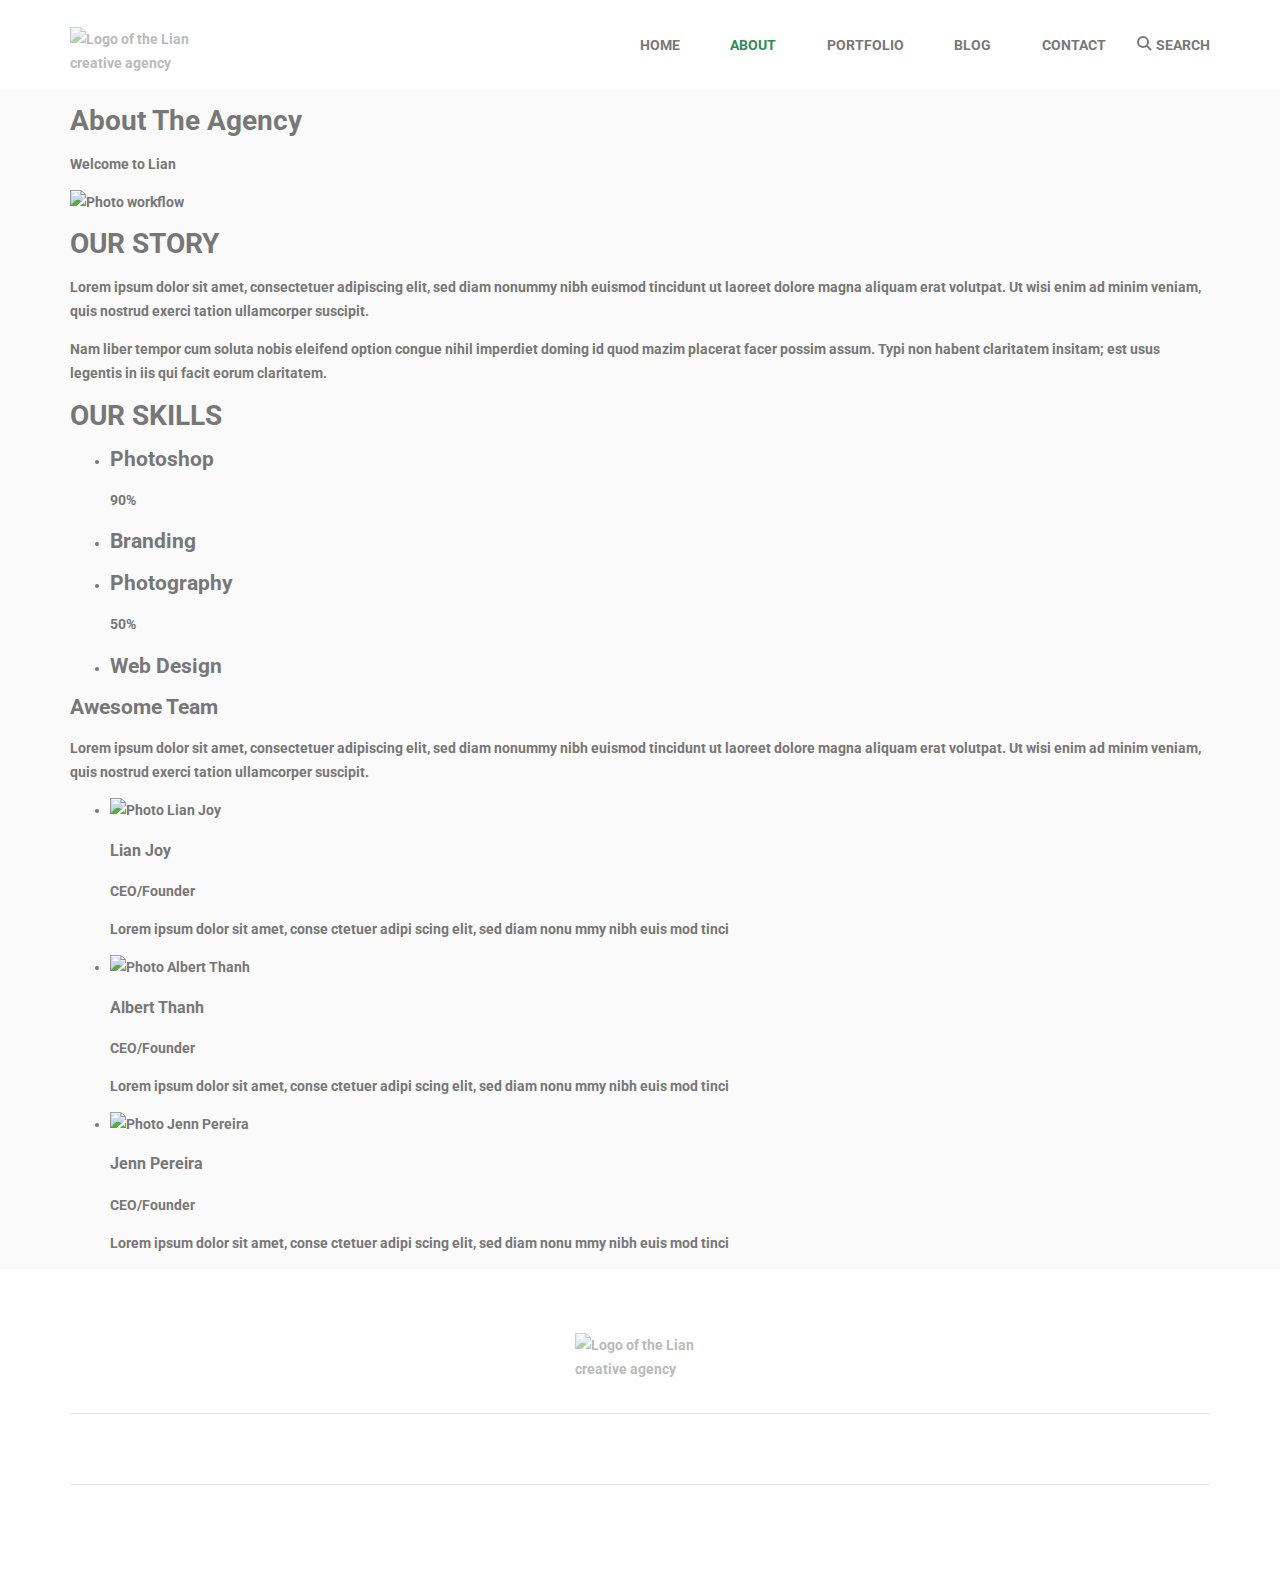
==== about.html @ 490265cd "Add page about.html" ====
<!DOCTYPE html>

<head lang="en">
    <meta charset="utf-8">
    <title>Lian creative agency</title>
    <link href="https://fonts.googleapis.com/css?family=Roboto:300,700&display=swap" rel="stylesheet">
    <link href="css/normalize.css" rel="stylesheet">
    <link href="css/style.css" rel="stylesheet">
</head>

<body>
    <header class="main-header">
        <div class="container">
            <nav class="main-navigation">
                <a class="main-navigation-logo">
                    <img src="img/logo.png" width="131" height="35" alt="Logo of the Lian creative agency">
                </a>
                <ul class="site-navigation">
                    <li><a href="index.html">HOME</a></li>
                    <li class="site-navigation-current"><a href="about.html">ABOUT</a></li>
                    <li><a href="#PORTFOLIO">PORTFOLIO</a></li>
                    <li><a href="#BLOG">BLOG</a></li>
                    <li><a href="#CONTACT">CONTACT</a></li>
                    <li class="search"><a href="#SEARCH">SEARCH</a></li>
                </ul>
            </nav>
        </div>
    </header>
    <section class="banner">
        <div class="container">
            <div class="banner-text">
                <h1>About The Agency</h1>
                <p>Welcome to Lian</p>
            </div>
        </div>
    </section>
    <main>
        <div class="container">
            <section class="information">
                <img src="img/Photo.jpg" width="531" height="600" alt="Photo workflow">
                <section class="story">
                    <h1>OUR STORY</h1>
                    <p>Lorem ipsum dolor sit amet, consectetuer adipiscing elit, sed diam nonummy nibh euismod tincidunt
                        ut laoreet dolore magna aliquam erat volutpat. Ut wisi enim ad minim veniam, quis nostrud exerci
                        tation ullamcorper suscipit.</p>
                    <p>Nam liber tempor cum soluta nobis eleifend option congue nihil imperdiet doming id quod mazim
                        placerat facer possim assum. Typi non habent claritatem insitam; est usus legentis in iis qui
                        facit eorum claritatem.</p>
                </section>
                <section class="skills">
                    <h1>OUR SKILLS</h1>
                    <ul class="skills-scale>">
                        <li class="skills-scale-item">
                            <h2>Photoshop</h2>
                            <div class="Photoshop-scale">
                                <div class="scale">
                                    <div class="bar"></div>
                                </div>
                                <div class="toggle"><span class="scale-value">90%</span></div>
                            </div>
                        </li>
                        <li class="skills-scale-item">
                            <h2>Branding</h2>
                            <div class="Branding-scale">
                                <div class="scale">
                                    <div class="bar"></div>
                                </div>
                                <div class="toggle"><span class="scale-value"></span></div>
                            </div>
                        </li>
                        <li class="skills-scale-item">
                            <h2>Photography</h2>
                            <div class="Photography-scale">
                                <div class="scale">
                                    <div class="bar"></div>
                                </div>
                                <div class="toggle"><span class="scale-value">50%</span></div>
                            </div>
                        </li>
                        <li class="skills-scale-item">
                            <h2>Web Design</h2>
                            <div class="Web-Design-scale">
                                <div class="scale">
                                    <div class="bar"></div>
                                </div>
                                <div class="toggle"><span class="scale-value"></span></div>
                            </div>
                        </li>
                    </ul>
                </section>
                <section class="team">
                    <h1 class="visually-hidden">OUR TEAM</h1>
                    <h2>Awesome Team</h2>
                    <p>Lorem ipsum dolor sit amet, consectetuer adipiscing elit, sed diam nonummy nibh euismod tincidunt
                        ut laoreet dolore magna aliquam erat volutpat. Ut wisi enim ad minim veniam, quis nostrud exerci
                        tation ullamcorper suscipit.</p>
                    <ul class="team-members-list">
                        <li class="team-member">
                            <img src="img/photo-team-1.jpg" width="358" height="458" alt="Photo Lian Joy">
                            <h3 class="name">Lian Joy</h3>
                            <p class="specialization">CEO/Founder</p>
                            <p>Lorem ipsum dolor sit amet, conse ctetuer adipi scing elit, sed diam nonu mmy nibh euis
                                mod tinci </p>
                        </li>
                        <li class="team-member">
                            <img src="img/photo-team-2.jpg" width="358" height="458" alt="Photo Albert Thanh">
                            <h3 class="name">Albert Thanh</h3>
                            <p class="specialization">CEO/Founder</p>
                            <p>Lorem ipsum dolor sit amet, conse ctetuer adipi scing elit, sed diam nonu mmy nibh euis
                                mod tinci </p>
                        </li>
                        <li class="team-member">
                            <img src="img/photo-team-3.jpg" width="358" height="458" alt="Photo Jenn Pereira">
                            <h3 class="name">Jenn Pereira</h3>
                            <p class="specialization">CEO/Founder</p>
                            <p>Lorem ipsum dolor sit amet, conse ctetuer adipi scing elit, sed diam nonu mmy nibh euis
                                mod tinci </p>
                        </li>
                    </ul>
                </section>
            </section>
        </div>
    </main>
    <footer class="main-footer">
        <div class="container">
            <a class="footer-logo"><img src="img/logo.png" width="131" height="35"
                    alt="Logo of the Lian creative agency"></a>
            <div class="social">
                <ul class="social-list">
                    <li><a href=# class="fb"><span class="visually-hidden">FB</span></a></li>
                    <li><a href=# class="google"><span class="visually-hidden">Google+</span></a></li>
                    <li><a href=# class="tw"><span class="visually-hidden">Twetter</span></a></li>
                    <li><a href=# class="pin"><span class="visually-hidden">Pinterest</span></a></li>
                    <li><a href=# class="inst"><span class="visually-hidden">Instagram</span></a></li>
                </ul>
            </div>
        </div>
    </footer>

</body>
---- css/style.css ----
body {
    margin: 0;
    padding: 0;

    font-family: "Roboto", Arial, sans-serif;
    font-size: 14px;
    line-height: 24px;
    font-weight: 700;
    color: #777777;

    background-color: #fafafa;
}

a {
    text-decoration: none;
}

img {
    max-width: 100%;
    height: auto;
}

.visually-hidden:not(:focus):not(:active),
input[type="checkbox"].visually-hidden,
input[type="radio"].visually-hidden {
    position: absolute;

    width: 1px;
    height: 1px;
    margin: -1px;
    border: 0;
    padding: 0;

    white-space: nowrap;

    -webkit-clip-path: inset(100%);

    clip-path: inset(100%);
    clip: rect(0, 0, 0, 0);
    overflow: hidden;
}

.main-header {
    padding-top: 27px;
    margin: 0;
    background-color: #ffffff;
}

.container {
    width: 1140px;
    margin: 0 auto;
    padding: 0 0;
}

.main-navigation {
    display: flex;
    flex-wrap: wrap;
    justify-content: space-between;
}

.main-navigation-logo {
    display: block;
    width: 131px;
    height: 35px;
    opacity: 0.5;
}

.main-navigation-logo:hover {
    opacity: 0.9;
}

.main-navigation-logo:active {
    opacity: 0.3;
}

.site-navigation {
    margin: 0;
    padding: 0;
    padding-left: 100px;
    list-style: none;
    word-break: break-all;
    width: 710px;
    box-sizing: border-box;
    display: flex;
    flex-wrap: wrap;
    justify-content: space-between;
    align-items: center;
    margin-bottom: 27px;
}

.site-navigation li {
    position: relative;
}

.site-navigation a {
    display: block;
    padding: 6px 0;
    padding-left: 40px;
    color: #777777;
}

.search::before {
    content: "";
    position: absolute;
    padding: 0;

    top: 9px;
    left: 21px;
    width: 8px;
    height: 8px;
    border: 2px solid #777777;
    border-radius: 50%;
}

.search::after {
    content: "";
    position: absolute;
    top: 20px;
    left: 30px;

    width: 6px;
    height: 2px;
    background-color: #777777;
    transform: rotate(45deg);
}

.site-navigation a:hover,
.site-navigation a:focus {
    color: #000000;
}

.site-navigation a:hover::before,
.site-navigation a:focus::before {
    content: "";
    position: absolute;
    top: 8px;
    left: 10px;

    width: 2px;
    height: 20px;
    background-color: #000000;
}

.site-navigation a:active {
    color: #2e8b57;
}

.site-navigation a:active::before {
    content: none;
}

.site-navigation-current.site-navigation-current a {
    color: #2e8b57;
}

.slider {
    position: relative;
    min-height: 650px;
    background-color: #fafafa;
    margin-bottom: 33px;
}

.slider-control {
    position: absolute;
    top: 312px;
    width: 1140px;
    height: 43px;
}

.slider-control .button-right,
.slider-control .button-left {
    position: absolute;
    z-index: 100;
    width: 43px;
    height: 43px;
    background: transparent;
    border: 2px solid #fefefe;
    border-radius: 50%
}

.slider-control .button-right {
    right: -117px;
}

.slider-control .button-left {
    left: -117px;
}

.slider-control .button-right::before,
.slider-control .button-right::after,
.slider-control .button-left::before,
.slider-control .button-left::after {
    content: "";
    position: absolute;
    width: 16px;
    height: 2px;
    background-color: #fefefe;
    cursor: pointer;
}

.slider-control .button-right::before {
    transform: rotate(45deg);
    top: 13px;
    left: 15px;
}

.slider-control .button-right::after {
    transform: rotate(-45deg);
    top: 23px;
    left: 15px;
}

.slider-control .button-left::before {
    transform: rotate(-45deg);
    top: 13px;
    left: 10px;
}

.slider-control .button-left::after {
    transform: rotate(45deg);
    top: 23px;
    left: 10px;
}

.slider-control .button-right:focus,
.slider-control .button-left:focus,
.slider-control .button-right:hover,
.slider-control .button-left:hover {
    background-color: #000000;
}

.slider-control .button-right:active,
.slider-control .button-left:active {
    background-color: #2e8b57;
}

.slider-indicator {
    position: absolute;
    left: 50%;
    bottom: 96px;
    z-index: 100;

    width: 160px;
    height: 18px;

    text-align: center;
    transform: translateX(-50%);
}

.slider-indicator i {
    position: relative;

    display: inline-block;
    width: 18px;
    height: 18px;
    padding: 8px;

    border-radius: 50%;
    cursor: pointer;
}

.slider-indicator i::after,
.slider-indicator .active::after {
    content: "";

    position: absolute;
    top: 8px;
    left: 8px;
    width: 18px;
    height: 18px;

    background-color: #ffffff;

    border-radius: 50%;
}

.slider-indicator .active::after {
    box-shadow: 0px 0px 0px 6px black inset;
}

.slider-list {
    margin: 0;
    padding: 0;

    list-style: none;
}

.slider-item {
    margin: 0;
    padding: 0;
    display: none;
    width: 1600px;
    margin: 0 auto;
    min-height: 650px;
}

.slider-item:nth-child(1) {
    display: block;
}

.slider-item:nth-child(1) {
    background-image: url("../img/slide1.jpg");
    background-repeat: no-repeat;
    background-position: 100% 100%;
}

.slider-item:nth-child(2) {
    background-image: url("../img/slide2.jpg");
    background-repeat: no-repeat;
    background-position: 100% 100%;
}

.slider-item h1 {
    position: absolute;
    left: 50%;
    top: 263px;
    display: block;
    width: 700px;
    padding: 10px 0;
    margin: 0;
    margin-left: -350px;
    font-size: 48px;
    font-weight: 300;
    color: #ffffff;
    background-color: #000000;
    text-transform: uppercase;
    text-align: center;
}

.slider-item p {
    position: absolute;
    left: 50%;
    top: 340px;
    display: block;
    width: 700px;
    padding: 0;
    margin: 0;
    margin-left: -350px;
    font-size: 18px;
    line-height: 24px;
    font-weight: 700;
    color: #000000;
    background-color: transparent;
    text-transform: uppercase;
    text-align: center;
}

.sort-option {
    margin: 0;
    padding: 17px 220px;
    list-style: none;
    word-break: break-all;

    display: flex;
    flex-wrap: wrap;
    justify-content: space-between;
    align-items: center;
    margin-bottom: 30px;
    border-top: 1px solid #e1e1e1;
    border-bottom: 1px solid #e1e1e1;
    background-color: #fafafa;
}

.sort-option li {
    display: inline-block;
    background-color: #fafafa;
    transform: skewX(-20deg);
    border-right: 1px solid #e1e1e1;
}

.sort-option li:last-of-type {
    border-right: none;
}

.sort-option a {
    display: block;
    padding: 5px 10px;
    transform: skewX(20deg);

    color: #777777;
    font-size: 14px;
    line-height: 24px;
    font-weight: 700;
}

.sort-option a:hover,
.sort-option a:focus {
    color: #000000;
}

.sort-option a:active {
    color: seagreen;
}

.catalog {
    background-color: #fafafa;
    display: flex;
    justify-content: space-between;
}

.catalog-list-left,
.catalog-list-center,
.catalog-list-right {
    margin: 0;
    padding: 0;
    list-style: none;

    display: flex;
    flex-direction: column;
    justify-content: flex-start;
    flex-wrap: wrap;
}

.catalog-item {
    position: relative;
    margin: 0;
    margin-bottom: 35px;
    padding: 0;
    background-color: #fafafa;
}

.catalog-item:hover,
.catalog-item:focus {
    box-shadow: 0 6px 20px 0 rgba(0, 0, 0, 0.6);
}

.catalog-item:active {
    box-shadow: 0 6px 20px 0 rgba(0, 0, 0, 0.2);
    opacity: 0.5;
}

.catalog-item img {
    display: block;
}

.button {
    display: block;
    padding: 8px 25px;
    margin: 0 auto;
    margin-bottom: 73px;
    background-color: #959595;
    font-weight: 700;
    text-transform: uppercase;
    color: #ffffff;
    border: none;
    border-radius: 3px;
}

.button:focus,
.button:hover {
    background-color: #000000;
}

.button:active {
    background-color: seagreen;
}


.main-footer {
    background-color: #ffffff;
    padding-top: 64px;
    padding-bottom: 95px;
}

.footer-logo {
    display: block;
    margin: 0 auto;
    margin-bottom: 45px;
    width: 131px;
    height: 35px;
    opacity: 0.5;
}

.footer-logo:hover {
    opacity: 0.9;
}

.footer-logo:active {
    opacity: 0.3;
}

.social {
    display: block;
    padding: 25px 0;
    border-top: 1px solid #e1e1e1;
    border-bottom: 1px solid #e1e1e1;
}

.social-list {
    margin: 0 auto;
    padding: 0;
    list-style: none;
    display: flex;
    justify-content: space-between;
    width: 360px;
}

.social-list a {
    display: block;
    width: 20px;
    height: 20px;
    background-image: url('../img/sosial.png');
    background-repeat: no-repeat;
    opacity: 0.5;
}

.social-list .fb {
    background-position: 5px 3px;
}

.social-list .google {
    background-position: -60px 3px;
}

.social-list .tw {
    background-position: -130px 3px;
}

.social-list .pin {
    background-position: -335px 3px;
}

.social-list .inst {
    background-position: -405px 3px;
}

.social-list a:hover,
.social-list a:focus {
    opacity: 1;
}

.social-list a:active {
    background-image: url('../img/sosial-active.png');
}
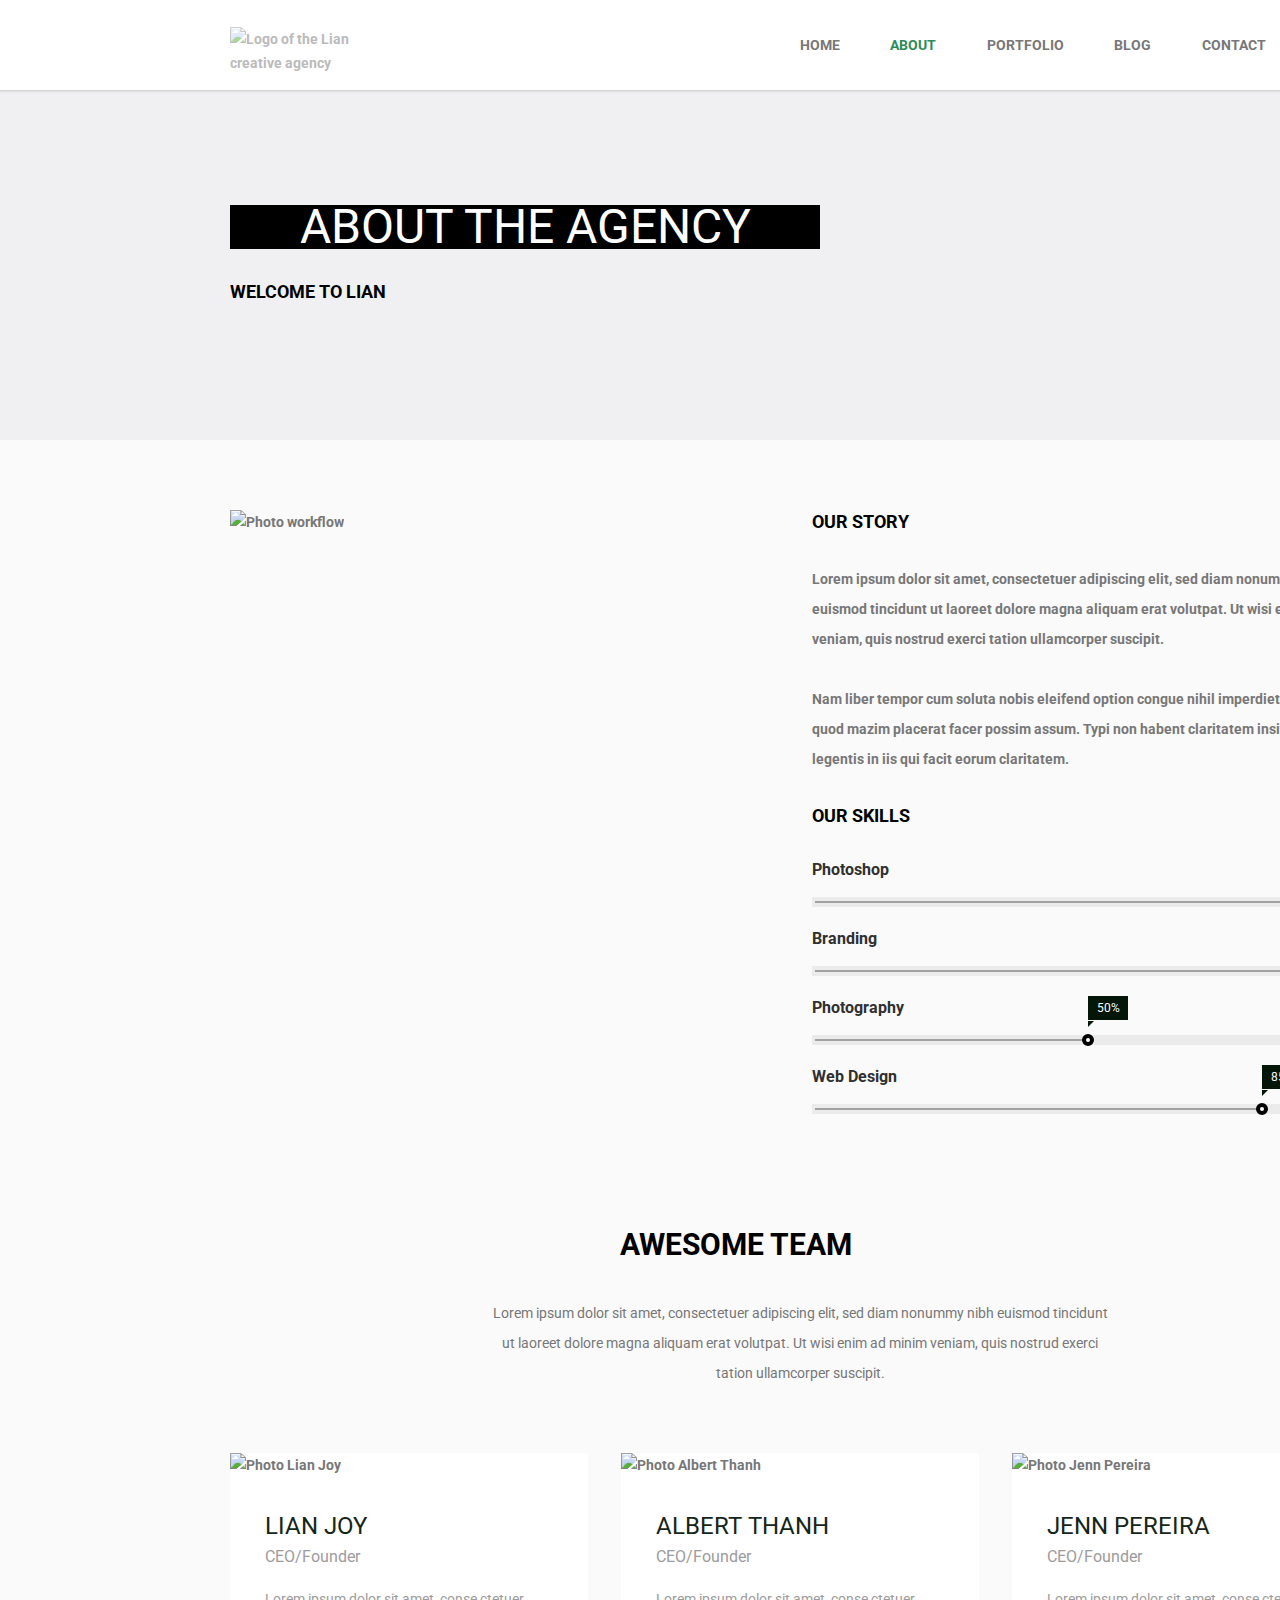
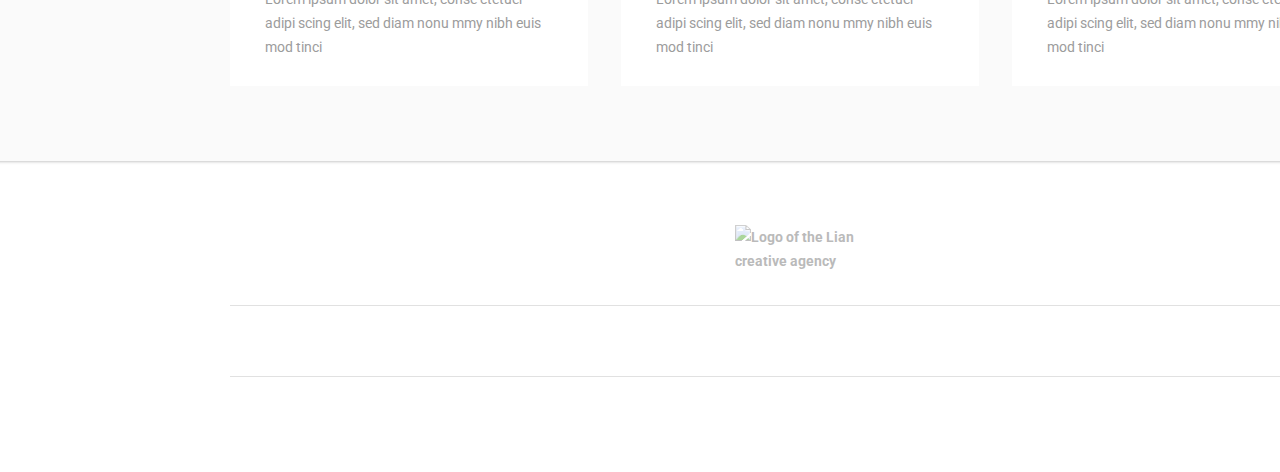
==== commit fd41fcb9: "Ready "about" page" ====
--- a/about.html
+++ b/about.html
@@ -26,7 +26,7 @@
             </nav>
         </div>
     </header>
-    <section class="banner">
+    <section class="banner top-shadow">
         <div class="container">
             <div class="banner-text">
                 <h1>About The Agency</h1>
@@ -37,59 +37,83 @@
     <main>
         <div class="container">
             <section class="information">
-                <img src="img/Photo.jpg" width="531" height="600" alt="Photo workflow">
-                <section class="story">
-                    <h1>OUR STORY</h1>
-                    <p>Lorem ipsum dolor sit amet, consectetuer adipiscing elit, sed diam nonummy nibh euismod tincidunt
-                        ut laoreet dolore magna aliquam erat volutpat. Ut wisi enim ad minim veniam, quis nostrud exerci
-                        tation ullamcorper suscipit.</p>
-                    <p>Nam liber tempor cum soluta nobis eleifend option congue nihil imperdiet doming id quod mazim
-                        placerat facer possim assum. Typi non habent claritatem insitam; est usus legentis in iis qui
-                        facit eorum claritatem.</p>
-                </section>
-                <section class="skills">
-                    <h1>OUR SKILLS</h1>
-                    <ul class="skills-scale>">
-                        <li class="skills-scale-item">
-                            <h2>Photoshop</h2>
-                            <div class="Photoshop-scale">
-                                <div class="scale">
-                                    <div class="bar"></div>
-                                </div>
-                                <div class="toggle"><span class="scale-value">90%</span></div>
-                            </div>
-                        </li>
-                        <li class="skills-scale-item">
-                            <h2>Branding</h2>
-                            <div class="Branding-scale">
-                                <div class="scale">
-                                    <div class="bar"></div>
-                                </div>
-                                <div class="toggle"><span class="scale-value"></span></div>
-                            </div>
-                        </li>
-                        <li class="skills-scale-item">
-                            <h2>Photography</h2>
-                            <div class="Photography-scale">
-                                <div class="scale">
-                                    <div class="bar"></div>
-                                </div>
-                                <div class="toggle"><span class="scale-value">50%</span></div>
-                            </div>
-                        </li>
-                        <li class="skills-scale-item">
-                            <h2>Web Design</h2>
-                            <div class="Web-Design-scale">
-                                <div class="scale">
-                                    <div class="bar"></div>
-                                </div>
-                                <div class="toggle"><span class="scale-value"></span></div>
-                            </div>
-                        </li>
-                    </ul>
-                </section>
+                <div class="about-column">
+                    <div class="about-column-left">
+                        <img src="img/Photo.jpg" width="531" height="600" alt="Photo workflow">
+                    </div>
+                    <div class="about-column-right">
+                        <section class="story">
+                            <h1>OUR STORY</h1>
+                            <p>Lorem ipsum dolor sit amet, consectetuer adipiscing elit, sed diam nonummy nibh euismod
+                                tincidunt
+                                ut laoreet dolore magna aliquam erat volutpat. Ut wisi enim ad minim veniam, quis
+                                nostrud
+                                exerci
+                                tation ullamcorper suscipit.</p>
+                            <p>Nam liber tempor cum soluta nobis eleifend option congue nihil imperdiet doming id quod
+                                mazim
+                                placerat facer possim assum. Typi non habent claritatem insitam; est usus legentis in
+                                iis
+                                qui
+                                facit eorum claritatem.</p>
+                        </section>
+                        <section class="skills">
+                            <h1>OUR SKILLS</h1>
+                            <ul>
+                                <li class="skills-scale-item">
+                                    <h2>Photoshop</h2>
+                                    <div class="photoshop-scale">
+                                        <div class="scale">
+                                            <div class="bar"></div>
+                                        </div>
+                                        <div class="toggle"></div>
+                                        <div class="scale-value-container">
+                                            <span class="scale-value">90%</span>
+                                        </div>
+                                    </div>
+                                </li>
+                                <li class="skills-scale-item">
+                                    <h2>Branding</h2>
+                                    <div class="branding-scale">
+                                        <div class="scale">
+                                            <div class="bar"></div>
+                                        </div>
+                                        <div class="toggle"></div>
+                                        <div class="scale-value-container">
+                                            <span class="scale-value">95%</span>
+                                        </div>
+                                    </div>
+                                </li>
+                                <li class="skills-scale-item">
+                                    <h2>Photography</h2>
+                                    <div class="photography-scale">
+                                        <div class="scale">
+                                            <div class="bar"></div>
+                                        </div>
+                                        <div class="toggle"></div>
+                                        <div class="scale-value-container">
+                                            <span class="scale-value">50%</span>
+                                        </div>
+                                    </div>
+                                </li>
+                                <li class="skills-scale-item">
+                                    <h2>Web Design</h2>
+                                    <div class="web-design-scale">
+                                        <div class="scale">
+                                            <div class="bar"></div>
+                                        </div>
+                                        <div class="toggle"></div>
+                                        <div class="scale-value-container">
+                                            <span class="scale-value">85%</span>
+                                        </div>
+                                    </div>
+                                </li>
+                            </ul>
+
+                        </section>
+                    </div>
+                </div>
                 <section class="team">
-                    <h1 class="visually-hidden">OUR TEAM</h1>
                     <h2>Awesome Team</h2>
                     <p>Lorem ipsum dolor sit amet, consectetuer adipiscing elit, sed diam nonummy nibh euismod tincidunt
                         ut laoreet dolore magna aliquam erat volutpat. Ut wisi enim ad minim veniam, quis nostrud exerci
@@ -121,7 +145,7 @@
             </section>
         </div>
     </main>
-    <footer class="main-footer">
+    <footer class="main-footer top-shadow">
         <div class="container">
             <a class="footer-logo"><img src="img/logo.png" width="131" height="35"
                     alt="Logo of the Lian creative agency"></a>
--- a/css/style.css
+++ b/css/style.css
@@ -49,7 +49,7 @@
 .container {
     width: 1140px;
     margin: 0 auto;
-    padding: 0 0;
+    padding: 0 230px;
 }
 
 .main-navigation {
@@ -286,8 +286,6 @@
 }
 
 .slider-item {
-    margin: 0;
-    padding: 0;
     display: none;
     width: 1600px;
     margin: 0 auto;
@@ -456,10 +454,354 @@
 }
 
 
+/* about */
+.banner {
+    position: relative;
+    display: block;
+    margin: 0 auto;
+    margin-bottom: 70px;
+    width: 1600px;
+    min-height: 350px;
+
+    background-color: #f0f0f2;
+    background-image: url("../img/base.jpg");
+    background-repeat: no-repeat;
+    background-position: 100% 100%;
+}
+
+.top-shadow {
+    box-shadow: inset 0px 6px 3px -5px #c8c8c8;
+}
+
+.banner-text h1 {
+    position: absolute;
+    top: 115px;
+    left: 230px;
+    display: block;
+    width: 590px;
+    padding: 10px 0;
+    margin: 0;
+    font-size: 48px;
+    font-weight: 400;
+    color: #ffffff;
+    background-color: #000000;
+    text-transform: uppercase;
+    text-align: center;
+}
+
+.banner-text p {
+    position: absolute;
+    top: 190px;
+    left: 230px;
+    display: block;
+    width: 590px;
+    padding: 0;
+    margin: 0;
+    font-size: 18px;
+    line-height: 24px;
+    font-weight: 700;
+    color: #000000;
+    background-color: transparent;
+    text-transform: uppercase;
+}
+
+.information {
+    display: flex;
+    flex-wrap: wrap;
+    width: 1140px;
+}
+
+.about-column {
+    display: flex;
+    flex-wrap: wrap;
+    justify-content: space-between;
+    width: 1140px;
+    padding-bottom: 26px;
+    margin-bottom: 67px;
+}
+
+.about-column-left {
+    width: 531px;
+}
+
+.about-column-right {
+    width: 558px;
+}
+
+.story,
+.skills {
+    display: block;
+    width: 558px;
+}
+
+.story {
+    margin-bottom: 15px;
+}
+
+.story h1,
+.skills h1 {
+    margin: 0;
+    margin-bottom: 30px;
+    padding: 0;
+    font-size: 18px;
+    line-height: 24px;
+    font-weight: 400px;
+    color: #000000;
+    text-transform: uppercase;
+}
+
+.story p {
+    margin: 0;
+    margin-bottom: 30px;
+    padding: 0;
+    font-size: 14px;
+    line-height: 30px;
+    font-weight: 400px;
+    color: #777777;
+}
+
+.skills ul {
+    display: block;
+    width: 558px;
+    padding: 0;
+    margin: 0;
+    list-style: none;
+}
+
+.skills-scale-item {
+    margin-bottom: 20px;
+}
+
+.skills-scale-item h2 {
+    padding: 0;
+    margin: 0;
+    font-size: 16px;
+    line-height: 24px;
+    font-weight: 700;
+    color: #2f302f;
+    margin-bottom: 15px;
+}
+
+.scale {
+    position: relative;
+    display: block;
+    width: 558px;
+    height: 10px;
+    background-color: #ebebeb;
+}
+
+.bar {
+    display: block;
+    height: 2px;
+    position: absolute;
+    top: 4px;
+    left: 3px;
+    background-color: #a1a1a1;
+}
+
+.photoshop-scale .bar {
+    width: 490px;
+}
+
+.branding-scale .bar {
+    width: 520px;
+}
+
+.photography-scale .bar {
+    width: 276px;
+}
+
+.web-design-scale .bar {
+    width: 450px;
+}
+
+.photoshop-scale,
+.branding-scale,
+.photography-scale,
+.web-design-scale {
+    position: relative;
+}
+
+.toggle {
+    position: absolute;
+    top: -1px;
+
+    width: 4px;
+    height: 4px;
+    padding: 0;
+
+    border: 4px solid #000000;
+    border-radius: 50%;
+    background-color: #ffffff;
+    cursor: pointer;
+}
+
+.photoshop-scale .toggle {
+    left: 484px;
+}
+
+.branding-scale .toggle {
+    left: 514px;
+}
+
+.photography-scale .toggle {
+    left: 270px;
+}
+
+.web-design-scale .toggle {
+    left: 444px;
+}
+
+.scale-value-container {
+    position: absolute;
+    display: block;
+    width: 40px;
+    top: -39px;
+}
+
+.photoshop-scale .scale-value-container {
+    left: 490px;
+}
+
+.branding-scale .scale-value-container {
+    left: 520px;
+}
+
+.photography-scale .scale-value-container {
+    left: 276px;
+}
+
+.web-design-scale .scale-value-container {
+    left: 450px;
+}
+
+.scale-value {
+    display: block;
+    width: 40px;
+    padding: 0 0;
+    margin: 0;
+    background-color: #041608;
+
+    position: relative;
+
+    font-size: 12px;
+    font-weight: 400;
+    line-height: 24px;
+    color: #ffffff;
+    text-align: center;
+}
+
+.scale-value::after {
+    content: "";
+    position: absolute;
+    bottom: -7px;
+    left: 0;
+    border: 3.5px solid transparent;
+    border-left: 3.5px solid #041608;
+    border-top: 3.5px solid #041608;
+}
+
+.team {
+    display: block;
+    width: 1140px;
+}
+
+.team h2 {
+    width: 360px;
+    padding: 0;
+    margin: 0 auto;
+    margin-bottom: 35px;
+    font-size: 30px;
+    line-height: 36px;
+    font-weight: 700;
+    color: #000000;
+    text-transform: uppercase;
+}
+
+.team p {
+    width: 615px;
+    padding: 0;
+    margin: 0 auto;
+    margin-bottom: 65px;
+    font-size: 14px;
+    line-height: 30px;
+    font-weight: 400;
+    color: #777777;
+    text-align: center;
+}
+
+.team-members-list {
+    display: flex;
+    flex-wrap: wrap;
+    justify-content: space-between;
+    width: 1140px;
+    padding: 0;
+    margin: 0 auto;
+    margin-bottom: 75px;
+    list-style: none;
+
+}
+
+.team-member {
+    display: inline-block;
+    width: 358px;
+    background-color: #ffffff;
+}
+
+.team-member img {
+    margin-bottom: 35px;
+}
+
+.team-member:hover {
+    box-shadow: 0 6px 20px 0 rgba(0, 0, 0, 0.6);
+}
+
+.team-member .name {
+    margin: 0;
+    margin-bottom: 5px;
+    padding: 0;
+    padding-left: 35px;
+    display: block;
+    font-size: 24px;
+    line-height: 28px;
+    font-weight: 400;
+    text-transform: uppercase;
+    color: #152618;
+}
+
+.team-member p {
+    width: 358px;
+    margin: 0;
+    padding: 0;
+    padding-left: 35px;
+    padding-right: 40px;
+    padding-bottom: 27px;
+    display: block;
+    font-size: 14px;
+    line-height: 24px;
+    font-weight: 400;
+    color: #9c9c9c;
+    box-sizing: border-box;
+    text-align: start;
+}
+
+.team-member .specialization {
+    font-size: 16px;
+    line-height: 24px;
+    margin-bottom: 18px;
+    padding-bottom: 0;
+}
+
+
+
+/* footer */
 .main-footer {
+    width: 1600px;
+    margin: 0 auto;
     background-color: #ffffff;
     padding-top: 64px;
     padding-bottom: 95px;
+
 }
 
 .footer-logo {
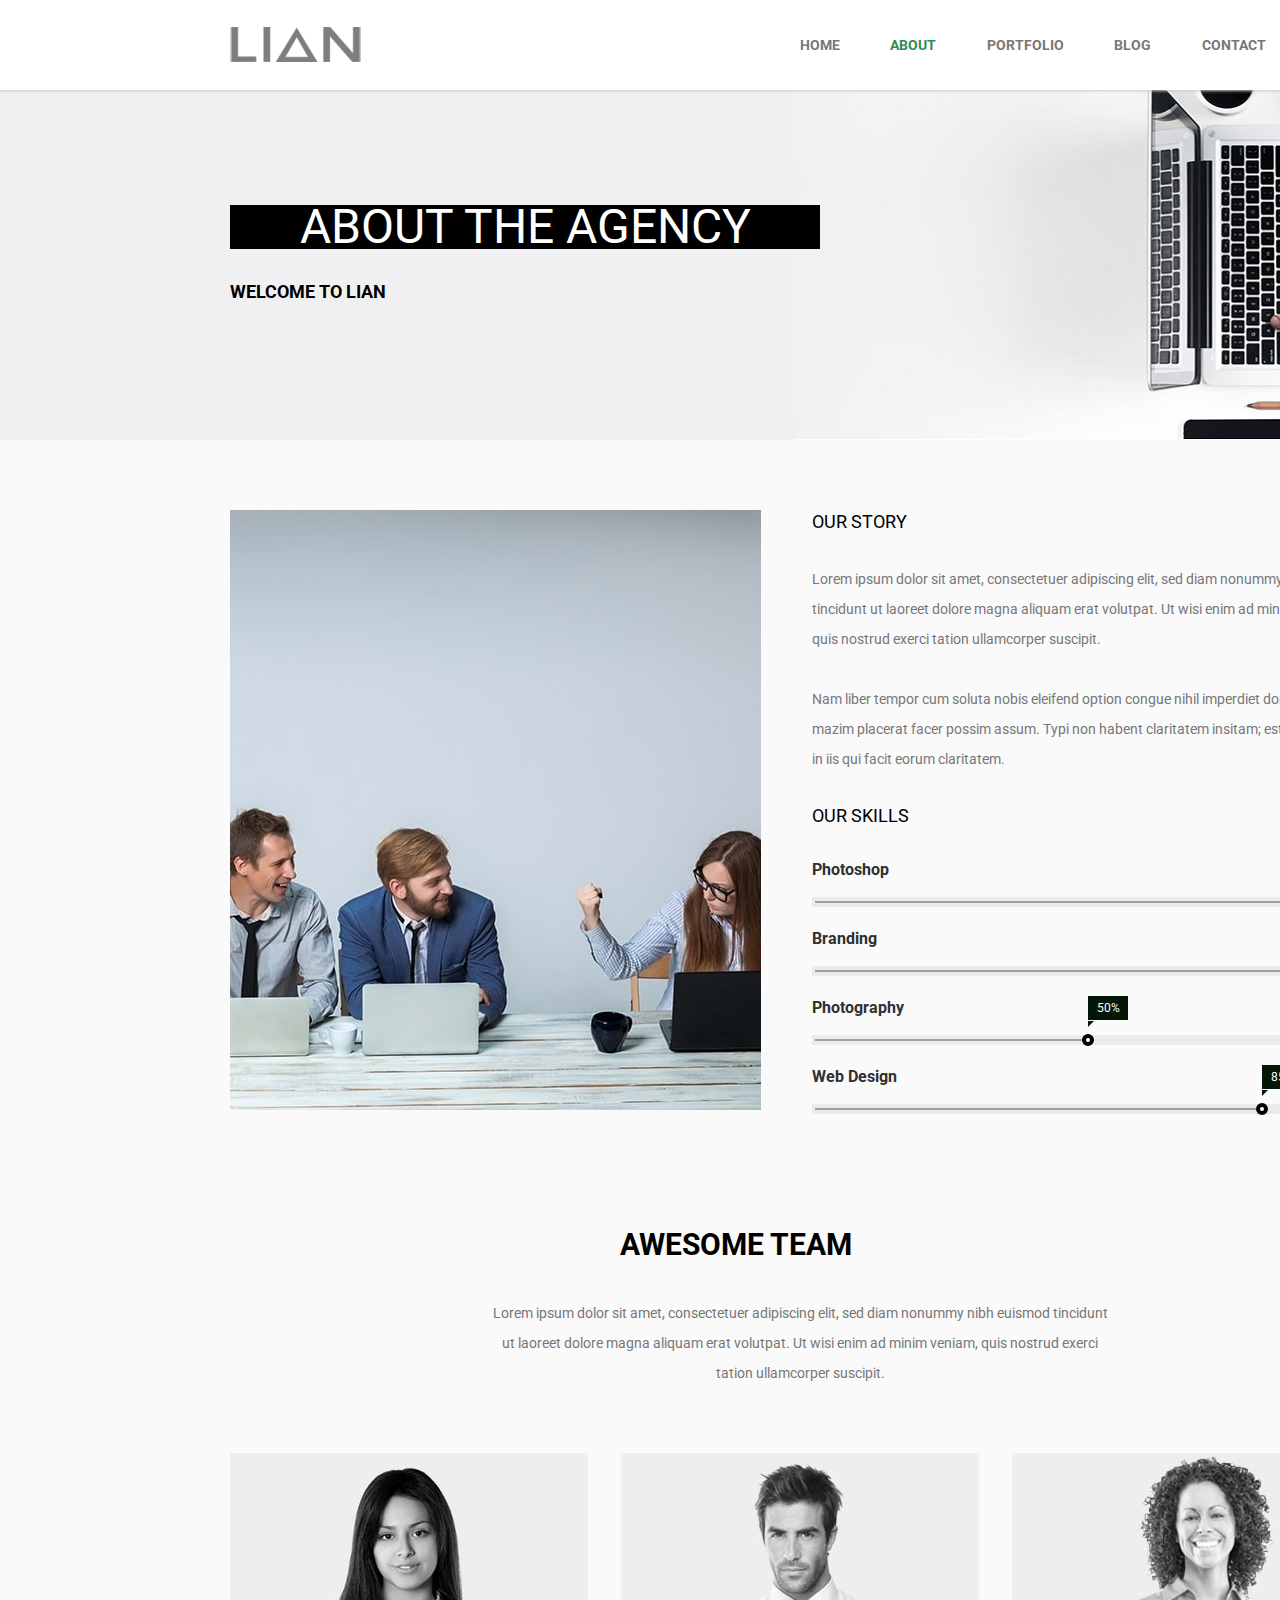
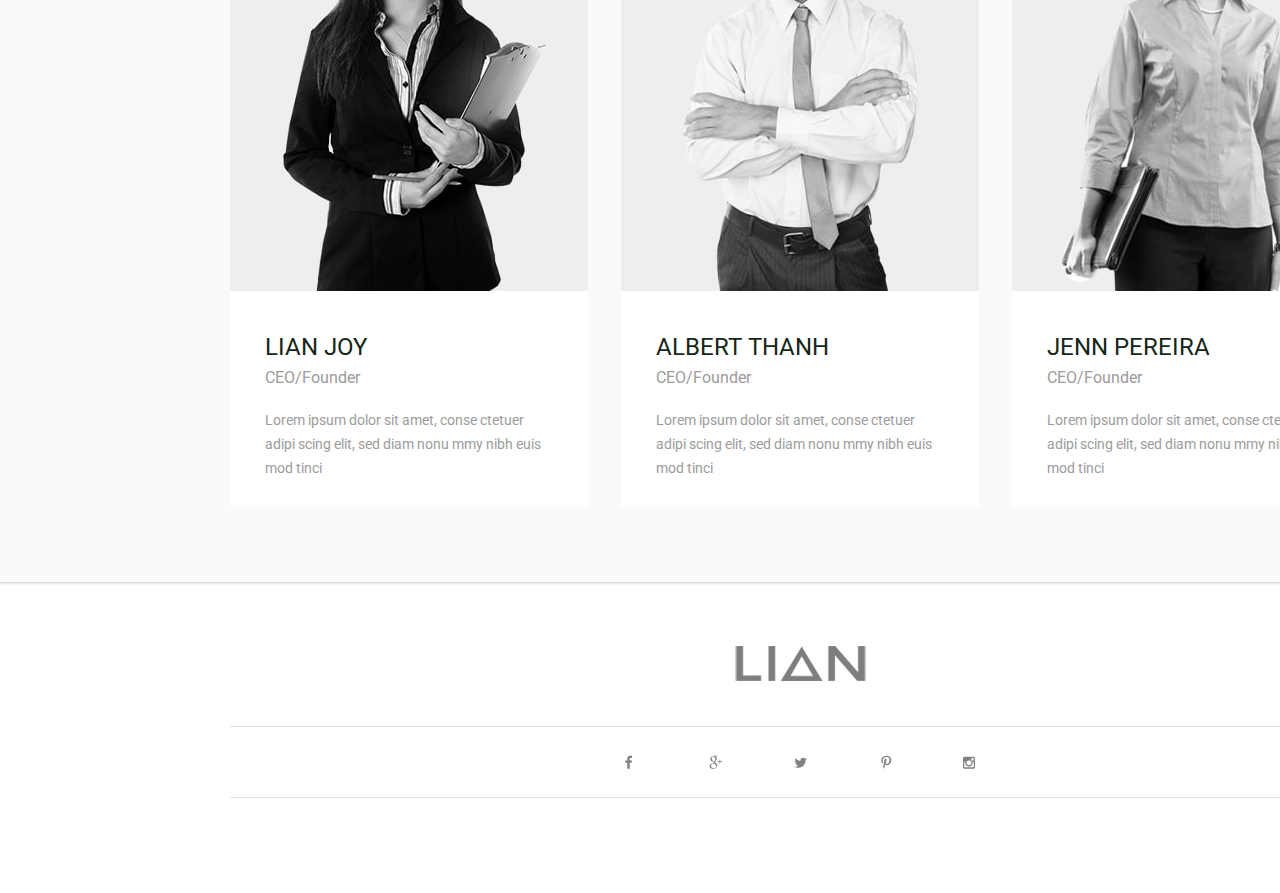
==== commit 8a0bde64: "Bugs fixed, prefixed" ====
--- a/about.html
+++ b/about.html
@@ -1,6 +1,7 @@
 <!DOCTYPE html>
+<html lang="en">
 
-<head lang="en">
+<head>
     <meta charset="utf-8">
     <title>Lian creative agency</title>
     <link href="https://fonts.googleapis.com/css?family=Roboto:300,700&display=swap" rel="stylesheet">
@@ -18,7 +19,7 @@
                 <ul class="site-navigation">
                     <li><a href="index.html">HOME</a></li>
                     <li class="site-navigation-current"><a href="about.html">ABOUT</a></li>
-                    <li><a href="#PORTFOLIO">PORTFOLIO</a></li>
+                    <li><a href="index.html#portfolio">PORTFOLIO</a></li>
                     <li><a href="#BLOG">BLOG</a></li>
                     <li><a href="#CONTACT">CONTACT</a></li>
                     <li class="search"><a href="#SEARCH">SEARCH</a></li>
@@ -37,31 +38,35 @@
     <main>
         <div class="container">
             <section class="information">
+                <h2 class="visually-hidden">Information about the company</h2>
                 <div class="about-column">
                     <div class="about-column-left">
                         <img src="img/Photo.jpg" width="531" height="600" alt="Photo workflow">
                     </div>
                     <div class="about-column-right">
                         <section class="story">
-                            <h1>OUR STORY</h1>
-                            <p>Lorem ipsum dolor sit amet, consectetuer adipiscing elit, sed diam nonummy nibh euismod
+                            <h2>OUR STORY</h2>
+                            <p>Lorem ipsum dolor sit amet, consectetuer adipiscing elit, sed diam nonummy nibh
+                                euismod
                                 tincidunt
                                 ut laoreet dolore magna aliquam erat volutpat. Ut wisi enim ad minim veniam, quis
                                 nostrud
                                 exerci
                                 tation ullamcorper suscipit.</p>
-                            <p>Nam liber tempor cum soluta nobis eleifend option congue nihil imperdiet doming id quod
+                            <p>Nam liber tempor cum soluta nobis eleifend option congue nihil imperdiet doming id
+                                quod
                                 mazim
-                                placerat facer possim assum. Typi non habent claritatem insitam; est usus legentis in
+                                placerat facer possim assum. Typi non habent claritatem insitam; est usus legentis
+                                in
                                 iis
                                 qui
                                 facit eorum claritatem.</p>
                         </section>
                         <section class="skills">
-                            <h1>OUR SKILLS</h1>
+                            <h2>OUR SKILLS</h2>
                             <ul>
                                 <li class="skills-scale-item">
-                                    <h2>Photoshop</h2>
+                                    <h3>Photoshop</h3>
                                     <div class="photoshop-scale">
                                         <div class="scale">
                                             <div class="bar"></div>
@@ -73,7 +78,7 @@
                                     </div>
                                 </li>
                                 <li class="skills-scale-item">
-                                    <h2>Branding</h2>
+                                    <h3>Branding</h3>
                                     <div class="branding-scale">
                                         <div class="scale">
                                             <div class="bar"></div>
@@ -85,7 +90,7 @@
                                     </div>
                                 </li>
                                 <li class="skills-scale-item">
-                                    <h2>Photography</h2>
+                                    <h3>Photography</h3>
                                     <div class="photography-scale">
                                         <div class="scale">
                                             <div class="bar"></div>
@@ -97,7 +102,7 @@
                                     </div>
                                 </li>
                                 <li class="skills-scale-item">
-                                    <h2>Web Design</h2>
+                                    <h3>Web Design</h3>
                                     <div class="web-design-scale">
                                         <div class="scale">
                                             <div class="bar"></div>
@@ -114,8 +119,9 @@
                     </div>
                 </div>
                 <section class="team">
-                    <h2>Awesome Team</h2>
-                    <p>Lorem ipsum dolor sit amet, consectetuer adipiscing elit, sed diam nonummy nibh euismod tincidunt
+                    <h2 class="title-h2">Awesome Team</h2>
+                    <p class="text-about">Lorem ipsum dolor sit amet, consectetuer adipiscing elit, sed diam nonummy
+                        nibh euismod tincidunt
                         ut laoreet dolore magna aliquam erat volutpat. Ut wisi enim ad minim veniam, quis nostrud exerci
                         tation ullamcorper suscipit.</p>
                     <ul class="team-members-list">
@@ -160,5 +166,6 @@
             </div>
         </div>
     </footer>
+</body>
 
-</body>+</html>--- a/css/style.css
+++ b/css/style.css
@@ -53,8 +53,13 @@
 }
 
 .main-navigation {
-    display: flex;
+    display: -webkit-box;
+    display: -ms-flexbox;
+    display: flex;
+    -ms-flex-wrap: wrap;
     flex-wrap: wrap;
+    -webkit-box-pack: justify;
+    -ms-flex-pack: justify;
     justify-content: space-between;
 }
 
@@ -80,10 +85,18 @@
     list-style: none;
     word-break: break-all;
     width: 710px;
+    -webkit-box-sizing: border-box;
     box-sizing: border-box;
-    display: flex;
+    display: -webkit-box;
+    display: -ms-flexbox;
+    display: flex;
+    -ms-flex-wrap: wrap;
     flex-wrap: wrap;
+    -webkit-box-pack: justify;
+    -ms-flex-pack: justify;
     justify-content: space-between;
+    -webkit-box-align: center;
+    -ms-flex-align: center;
     align-items: center;
     margin-bottom: 27px;
 }
@@ -121,6 +134,8 @@
     width: 6px;
     height: 2px;
     background-color: #777777;
+    -webkit-transform: rotate(45deg);
+    -ms-transform: rotate(45deg);
     transform: rotate(45deg);
 }
 
@@ -199,24 +214,32 @@
 }
 
 .slider-control .button-right::before {
+    -webkit-transform: rotate(45deg);
+    -ms-transform: rotate(45deg);
     transform: rotate(45deg);
     top: 13px;
     left: 15px;
 }
 
 .slider-control .button-right::after {
+    -webkit-transform: rotate(-45deg);
+    -ms-transform: rotate(-45deg);
     transform: rotate(-45deg);
     top: 23px;
     left: 15px;
 }
 
 .slider-control .button-left::before {
+    -webkit-transform: rotate(-45deg);
+    -ms-transform: rotate(-45deg);
     transform: rotate(-45deg);
     top: 13px;
     left: 10px;
 }
 
 .slider-control .button-left::after {
+    -webkit-transform: rotate(45deg);
+    -ms-transform: rotate(45deg);
     transform: rotate(45deg);
     top: 23px;
     left: 10px;
@@ -244,6 +267,8 @@
     height: 18px;
 
     text-align: center;
+    -webkit-transform: translateX(-50%);
+    -ms-transform: translateX(-50%);
     transform: translateX(-50%);
 }
 
@@ -275,6 +300,7 @@
 }
 
 .slider-indicator .active::after {
+    -webkit-box-shadow: 0px 0px 0px 6px black inset;
     box-shadow: 0px 0px 0px 6px black inset;
 }
 
@@ -349,9 +375,18 @@
     list-style: none;
     word-break: break-all;
 
-    display: flex;
+    display: -webkit-box;
+
+    display: -ms-flexbox;
+
+    display: flex;
+    -ms-flex-wrap: wrap;
     flex-wrap: wrap;
+    -webkit-box-pack: justify;
+    -ms-flex-pack: justify;
     justify-content: space-between;
+    -webkit-box-align: center;
+    -ms-flex-align: center;
     align-items: center;
     margin-bottom: 30px;
     border-top: 1px solid #e1e1e1;
@@ -362,6 +397,8 @@
 .sort-option li {
     display: inline-block;
     background-color: #fafafa;
+    -webkit-transform: skewX(-20deg);
+    -ms-transform: skewX(-20deg);
     transform: skewX(-20deg);
     border-right: 1px solid #e1e1e1;
 }
@@ -373,6 +410,8 @@
 .sort-option a {
     display: block;
     padding: 5px 10px;
+    -webkit-transform: skewX(20deg);
+    -ms-transform: skewX(20deg);
     transform: skewX(20deg);
 
     color: #777777;
@@ -392,7 +431,11 @@
 
 .catalog {
     background-color: #fafafa;
-    display: flex;
+    display: -webkit-box;
+    display: -ms-flexbox;
+    display: flex;
+    -webkit-box-pack: justify;
+    -ms-flex-pack: justify;
     justify-content: space-between;
 }
 
@@ -403,9 +446,19 @@
     padding: 0;
     list-style: none;
 
-    display: flex;
+    display: -webkit-box;
+
+    display: -ms-flexbox;
+
+    display: flex;
+    -webkit-box-orient: vertical;
+    -webkit-box-direction: normal;
+    -ms-flex-direction: column;
     flex-direction: column;
+    -webkit-box-pack: start;
+    -ms-flex-pack: start;
     justify-content: flex-start;
+    -ms-flex-wrap: wrap;
     flex-wrap: wrap;
 }
 
@@ -419,10 +472,12 @@
 
 .catalog-item:hover,
 .catalog-item:focus {
+    -webkit-box-shadow: 0 6px 20px 0 rgba(0, 0, 0, 0.6);
     box-shadow: 0 6px 20px 0 rgba(0, 0, 0, 0.6);
 }
 
 .catalog-item:active {
+    -webkit-box-shadow: 0 6px 20px 0 rgba(0, 0, 0, 0.2);
     box-shadow: 0 6px 20px 0 rgba(0, 0, 0, 0.2);
     opacity: 0.5;
 }
@@ -470,6 +525,7 @@
 }
 
 .top-shadow {
+    -webkit-box-shadow: inset 0px 6px 3px -5px #c8c8c8;
     box-shadow: inset 0px 6px 3px -5px #c8c8c8;
 }
 
@@ -506,14 +562,22 @@
 }
 
 .information {
-    display: flex;
+    display: -webkit-box;
+    display: -ms-flexbox;
+    display: flex;
+    -ms-flex-wrap: wrap;
     flex-wrap: wrap;
     width: 1140px;
 }
 
 .about-column {
-    display: flex;
+    display: -webkit-box;
+    display: -ms-flexbox;
+    display: flex;
+    -ms-flex-wrap: wrap;
     flex-wrap: wrap;
+    -webkit-box-pack: justify;
+    -ms-flex-pack: justify;
     justify-content: space-between;
     width: 1140px;
     padding-bottom: 26px;
@@ -538,14 +602,14 @@
     margin-bottom: 15px;
 }
 
-.story h1,
-.skills h1 {
+.story h2,
+.skills h2 {
     margin: 0;
     margin-bottom: 30px;
     padding: 0;
     font-size: 18px;
     line-height: 24px;
-    font-weight: 400px;
+    font-weight: 400;
     color: #000000;
     text-transform: uppercase;
 }
@@ -556,7 +620,7 @@
     padding: 0;
     font-size: 14px;
     line-height: 30px;
-    font-weight: 400px;
+    font-weight: 400;
     color: #777777;
 }
 
@@ -572,7 +636,7 @@
     margin-bottom: 20px;
 }
 
-.skills-scale-item h2 {
+.skills-scale-item h3 {
     padding: 0;
     margin: 0;
     font-size: 16px;
@@ -706,7 +770,7 @@
     width: 1140px;
 }
 
-.team h2 {
+.title-h2 {
     width: 360px;
     padding: 0;
     margin: 0 auto;
@@ -718,7 +782,7 @@
     text-transform: uppercase;
 }
 
-.team p {
+.text-about {
     width: 615px;
     padding: 0;
     margin: 0 auto;
@@ -731,8 +795,13 @@
 }
 
 .team-members-list {
-    display: flex;
+    display: -webkit-box;
+    display: -ms-flexbox;
+    display: flex;
+    -ms-flex-wrap: wrap;
     flex-wrap: wrap;
+    -webkit-box-pack: justify;
+    -ms-flex-pack: justify;
     justify-content: space-between;
     width: 1140px;
     padding: 0;
@@ -753,6 +822,7 @@
 }
 
 .team-member:hover {
+    -webkit-box-shadow: 0 6px 20px 0 rgba(0, 0, 0, 0.6);
     box-shadow: 0 6px 20px 0 rgba(0, 0, 0, 0.6);
 }
 
@@ -781,6 +851,7 @@
     line-height: 24px;
     font-weight: 400;
     color: #9c9c9c;
+    -webkit-box-sizing: border-box;
     box-sizing: border-box;
     text-align: start;
 }
@@ -791,6 +862,279 @@
     margin-bottom: 18px;
     padding-bottom: 0;
 }
+
+/* portfolio item */
+
+.portfolio-banner {
+    position: relative;
+    display: block;
+    margin: 0 auto;
+    width: 1600px;
+    min-height: 350px;
+
+    background-color: #e2e2e2;
+    background-image: url("../img/banner-port.jpg");
+    background-repeat: no-repeat;
+    background-position: 100% 100%;
+}
+
+.portfolio-navigation {
+    width: 1140px;
+    display: -webkit-box;
+    display: -ms-flexbox;
+    display: flex;
+    -webkit-box-pack: justify;
+    -ms-flex-pack: justify;
+    justify-content: space-between;
+    font-size: 13px;
+    line-height: 24px;
+    font-weight: 700;
+    text-transform: uppercase;
+    background-color: #ffffff;
+}
+
+.portfolio-navigation-list {
+    margin: 0;
+    padding: 0;
+    list-style: none;
+    width: 328px;
+    display: -webkit-box;
+    display: -ms-flexbox;
+    display: flex;
+}
+
+.portfolio-navigation-previous,
+.portfolio-navigation-next,
+.portfolio-navigation-show-all {
+    position: relative;
+    display: block;
+    color: #071f08;
+    -webkit-box-sizing: border-box;
+    box-sizing: border-box;
+    width: 164px;
+    padding: 22px 0;
+    border-left: 1px solid #e2e2e2;
+    border-right: 1px solid #e2e2e2;
+    text-align: center;
+}
+
+.portfolio-navigation-previous {
+    border-right: none;
+}
+
+.icon-left,
+.icon-right {
+    display: inline-block;
+    width: 10px;
+    height: 10px;
+
+    position: relative;
+}
+
+.icon-left {
+    margin-right: 5px;
+}
+
+.icon-right {
+    margin-left: 5px;
+}
+
+.icon-left::after,
+.icon-left::before,
+.icon-right::after,
+.icon-right::before {
+    content: "";
+    position: absolute;
+    width: 8px;
+    height: 1px;
+    background-color: #071f08;
+}
+
+.icon-left::after {
+    -webkit-transform: rotate(-45deg);
+    -ms-transform: rotate(-45deg);
+    transform: rotate(-45deg);
+    top: 2px;
+    left: 3px;
+}
+
+.icon-left::before {
+    -webkit-transform: rotate(45deg);
+    -ms-transform: rotate(45deg);
+    transform: rotate(45deg);
+    top: 7px;
+    left: 3px;
+}
+
+.icon-right::after {
+    -webkit-transform: rotate(45deg);
+    -ms-transform: rotate(45deg);
+    transform: rotate(45deg);
+    top: 2px;
+    right: 3px;
+}
+
+.icon-right::before {
+    -webkit-transform: rotate(-45deg);
+    -ms-transform: rotate(-45deg);
+    transform: rotate(-45deg);
+    top: 7px;
+    right: 3px;
+}
+
+.portfolio-navigation a:hover,
+.portfolio-navigation a:focus {
+    color: #777777;
+}
+
+.portfolio-navigation a:active {
+    color: #000000;
+}
+
+.product-information {
+    margin-bottom: 140px;
+
+}
+
+.portfolio-column {
+    display: -webkit-box;
+    display: -ms-flexbox;
+    display: flex;
+    -ms-flex-wrap: wrap;
+    flex-wrap: wrap;
+    -webkit-box-pack: justify;
+    -ms-flex-pack: justify;
+    justify-content: space-between;
+    width: 1140px;
+    padding-top: 73px;
+}
+
+.portfolio-column-left {
+    width: 550px;
+}
+
+.portfolio-column-left-title {
+    margin: 0;
+    margin-bottom: 50px;
+    padding: 0;
+    font-size: 30px;
+    line-height: 36px;
+    font-weight: 400;
+    color: #000000;
+    text-transform: uppercase;
+}
+
+.wrapper {
+    width: 550px;
+    padding: 30px 20px 60px 0;
+    margin-bottom: 40px;
+    border-top: 1px solid #cccccc;
+    border-bottom: 1px solid #cccccc;
+}
+
+.date {
+    padding: 0;
+    margin: 0;
+    margin-bottom: 40px;
+    color: #555555;
+}
+
+.text {
+    padding: 0;
+    margin: 0;
+    font-size: 16px;
+    line-height: 24px;
+    font-weight: 400;
+}
+
+.role,
+.tags {
+    margin-bottom: 55px;
+}
+
+.sub-title {
+    display: block;
+    padding: 0;
+    margin: 0;
+    margin-bottom: 18px;
+    font-size: 16px;
+    line-height: 24px;
+    font-weight: 700;
+    color: #333333;
+    text-transform: uppercase;
+}
+
+.portfolio-column-right {
+    width: 552px;
+    display: -webkit-box;
+    display: -ms-flexbox;
+    display: flex;
+}
+
+
+
+.product-image-preview {
+    margin: 0;
+    padding: 0;
+    list-style: none;
+    display: -webkit-box;
+    display: -ms-flexbox;
+    display: flex;
+    -ms-flex-wrap: wrap;
+    flex-wrap: wrap;
+    -webkit-box-pack: justify;
+    -ms-flex-pack: justify;
+    justify-content: space-between;
+    cursor: pointer;
+}
+
+.product-image-preview-item img {
+    display: block;
+}
+
+.product-image-preview-item {
+    margin: 0;
+    padding: 0;
+    cursor: pointer;
+}
+
+.product-image-preview-item:hover {
+    -webkit-box-shadow: 0 6px 20px 0 rgba(0, 0, 0, 0.6);
+    box-shadow: 0 6px 20px 0 rgba(0, 0, 0, 0.6);
+}
+
+
+.related-products {
+    width: 1140px;
+    display: block;
+}
+
+.related-products-list {
+    padding: 0;
+    margin: 0;
+    margin-bottom: 70px;
+    list-style: none;
+    width: 1140px;
+    display: -webkit-box;
+    display: -ms-flexbox;
+    display: flex;
+    -ms-flex-wrap: wrap;
+    flex-wrap: wrap;
+    -webkit-box-pack: justify;
+    -ms-flex-pack: justify;
+    justify-content: space-between;
+}
+
+.related-products-item:hover {
+    -webkit-box-shadow: 0 6px 20px 0 rgba(0, 0, 0, 0.6);
+    box-shadow: 0 6px 20px 0 rgba(0, 0, 0, 0.6);
+}
+
+.related-products-list img {
+    display: block;
+}
+
+
 
 
 
@@ -832,7 +1176,11 @@
     margin: 0 auto;
     padding: 0;
     list-style: none;
-    display: flex;
+    display: -webkit-box;
+    display: -ms-flexbox;
+    display: flex;
+    -webkit-box-pack: justify;
+    -ms-flex-pack: justify;
     justify-content: space-between;
     width: 360px;
 }
